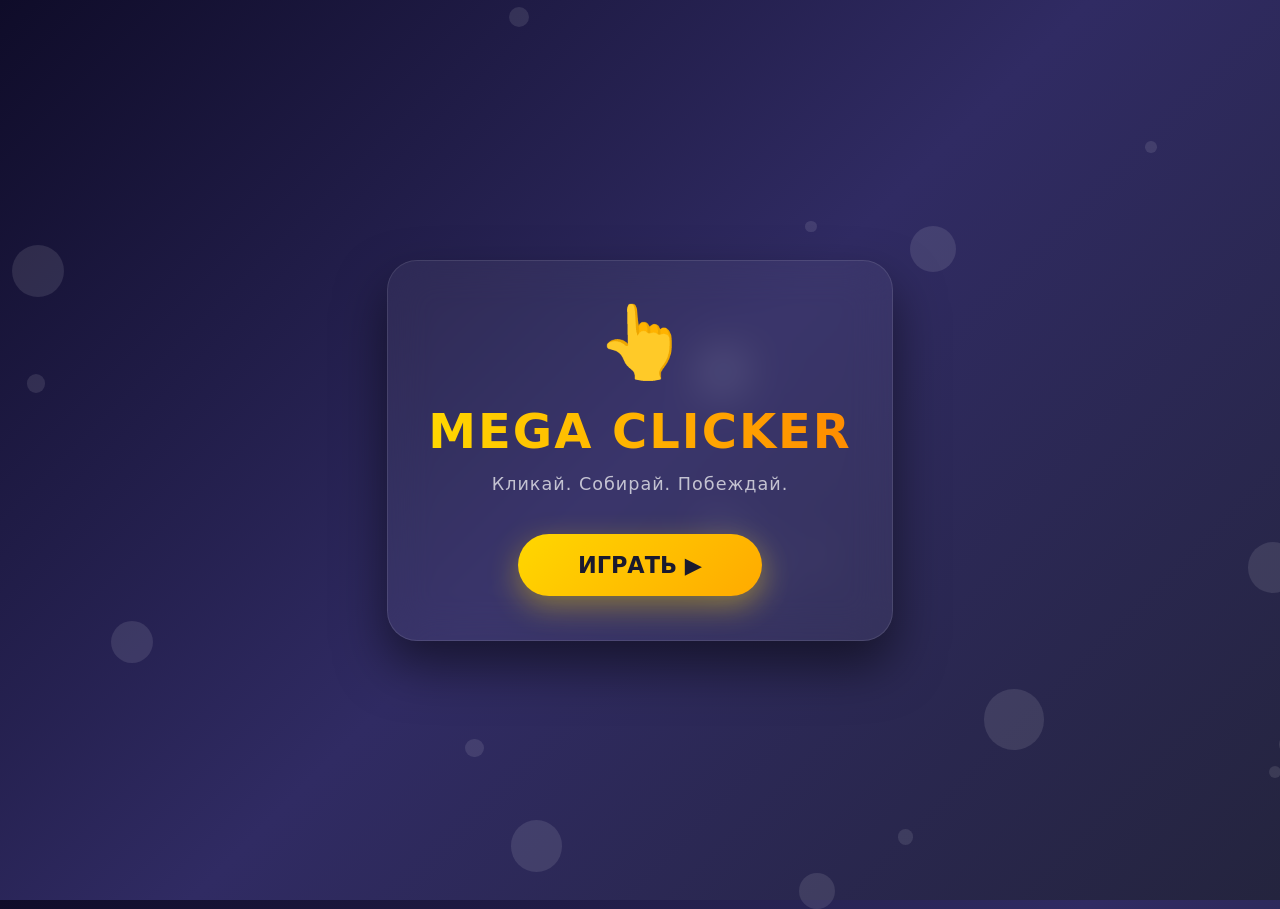
==== index.html @ 5a7d83aa "Add files via upload" ====
<!DOCTYPE html>
<html lang="ru">
<head>
    <meta charset="UTF-8">
    <meta name="viewport" content="width=device-width, initial-scale=1.0">
    <title>Кликер | Главная</title>
    <link rel="stylesheet" href="css/style.css">
</head>
<body>
    <div class="container">
        <div class="logo">👆</div>
        <h1>MEGA CLICKER</h1>
        <p class="subtitle">Кликай. Собирай. Побеждай.</p>
        <a href="clicker.html" class="play-btn">ИГРАТЬ ▶</a>
    </div>

    <script src="js/main.js"></script>
</body>
</html>
---- css/style.css ----
* {
    margin: 0;
    padding: 0;
    box-sizing: border-box;
    font-family: 'Segoe UI', system-ui, sans-serif;
}

body {
    min-height: 100vh;
    display: flex;
    justify-content: center;
    align-items: center;
    background: linear-gradient(135deg, #0f0c29, #302b63, #24243e);
    overflow: hidden;
    position: relative;
}

/* Плавающие частицы на фоне */
.particle {
    position: absolute;
    background: rgba(255, 255, 255, 0.1);
    border-radius: 50%;
    animation: float 15s infinite;
    pointer-events: none;
}

@keyframes float {
    0%, 100% { transform: translateY(0) rotate(0deg); opacity: 0.3; }
    50% { transform: translateY(-100px) rotate(180deg); opacity: 0.8; }
}

.container {
    text-align: center;
    padding: 40px;
    background: rgba(255, 255, 255, 0.05);
    backdrop-filter: blur(20px);
    border-radius: 30px;
    border: 1px solid rgba(255, 255, 255, 0.1);
    box-shadow: 0 25px 50px rgba(0, 0, 0, 0.5);
    animation: appear 1s ease-out;
    z-index: 10;
    max-width: 90%;
}

@keyframes appear {
    from { opacity: 0; transform: translateY(30px) scale(0.95); }
    to { opacity: 1; transform: translateY(0) scale(1); }
}

.logo {
    font-size: 70px;
    margin-bottom: 20px;
    animation: pulse 2s infinite;
    display: inline-block;
}

@keyframes pulse {
    0%, 100% { transform: scale(1); }
    50% { transform: scale(1.1); }
}

h1 {
    font-size: 3rem;
    background: linear-gradient(90deg, #ffd700, #ff8c00, #ffd700);
    background-size: 200% auto;
    -webkit-background-clip: text;
    background-clip: text;
    -webkit-text-fill-color: transparent;
    animation: shine 3s linear infinite;
    margin-bottom: 15px;
    font-weight: 800;
    letter-spacing: 2px;
}

@keyframes shine {
    to { background-position: 200% center; }
}

.subtitle {
    color: rgba(255, 255, 255, 0.7);
    font-size: 1.1rem;
    margin-bottom: 40px;
    letter-spacing: 1px;
}

.play-btn {
    padding: 18px 60px;
    font-size: 1.4rem;
    font-weight: 700;
    color: #1a1a2e;
    background: linear-gradient(135deg, #ffd700, #ffaa00);
    border: none;
    border-radius: 50px;
    cursor: pointer;
    text-decoration: none;
    display: inline-block;
    transition: all 0.3s ease;
    box-shadow: 0 10px 30px rgba(255, 215, 0, 0.4);
    position: relative;
    overflow: hidden;
}

.play-btn::before {
    content: '';
    position: absolute;
    top: 0;
    left: -100%;
    width: 100%;
    height: 100%;
    background: linear-gradient(90deg, transparent, rgba(255,255,255,0.6), transparent);
    transition: left 0.5s;
}

.play-btn:hover::before {
    left: 100%;
}

.play-btn:hover {
    transform: translateY(-5px) scale(1.05);
    box-shadow: 0 15px 40px rgba(255, 215, 0, 0.6);
}

.play-btn:active {
    transform: translateY(-2px) scale(1.02);
}

@media (max-width: 600px) {
    h1 { font-size: 2rem; }
    .logo { font-size: 50px; }
    .play-btn { padding: 15px 40px; font-size: 1.2rem; }
}
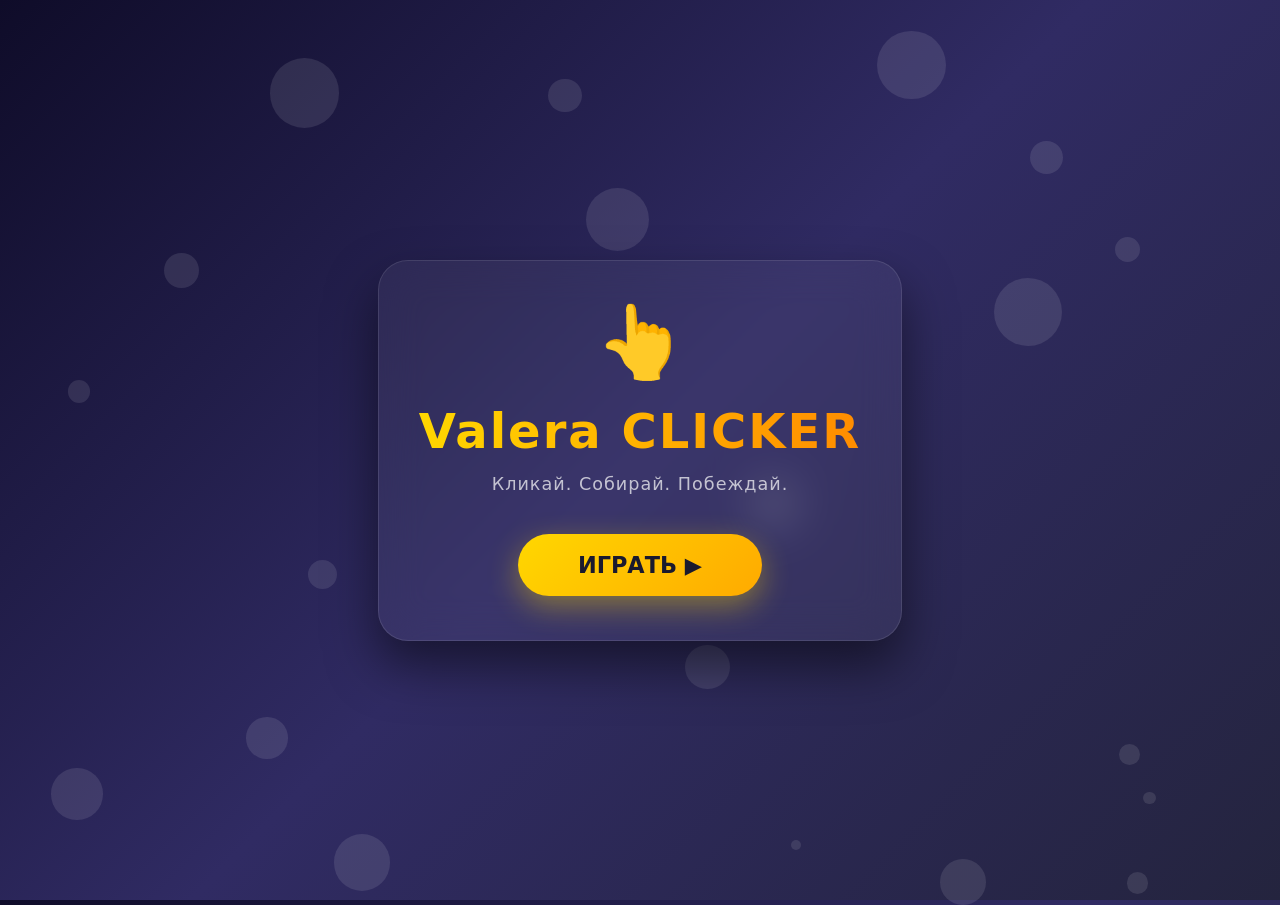
==== commit aca77a38: "index.html" ====
--- a/index.html
+++ b/index.html
@@ -9,11 +9,11 @@
 <body>
     <div class="container">
         <div class="logo">👆</div>
-        <h1>MEGA CLICKER</h1>
+        <h1>Valera CLICKER</h1>
         <p class="subtitle">Кликай. Собирай. Побеждай.</p>
         <a href="clicker.html" class="play-btn">ИГРАТЬ ▶</a>
     </div>
 
     <script src="js/main.js"></script>
 </body>
-</html>+</html>
